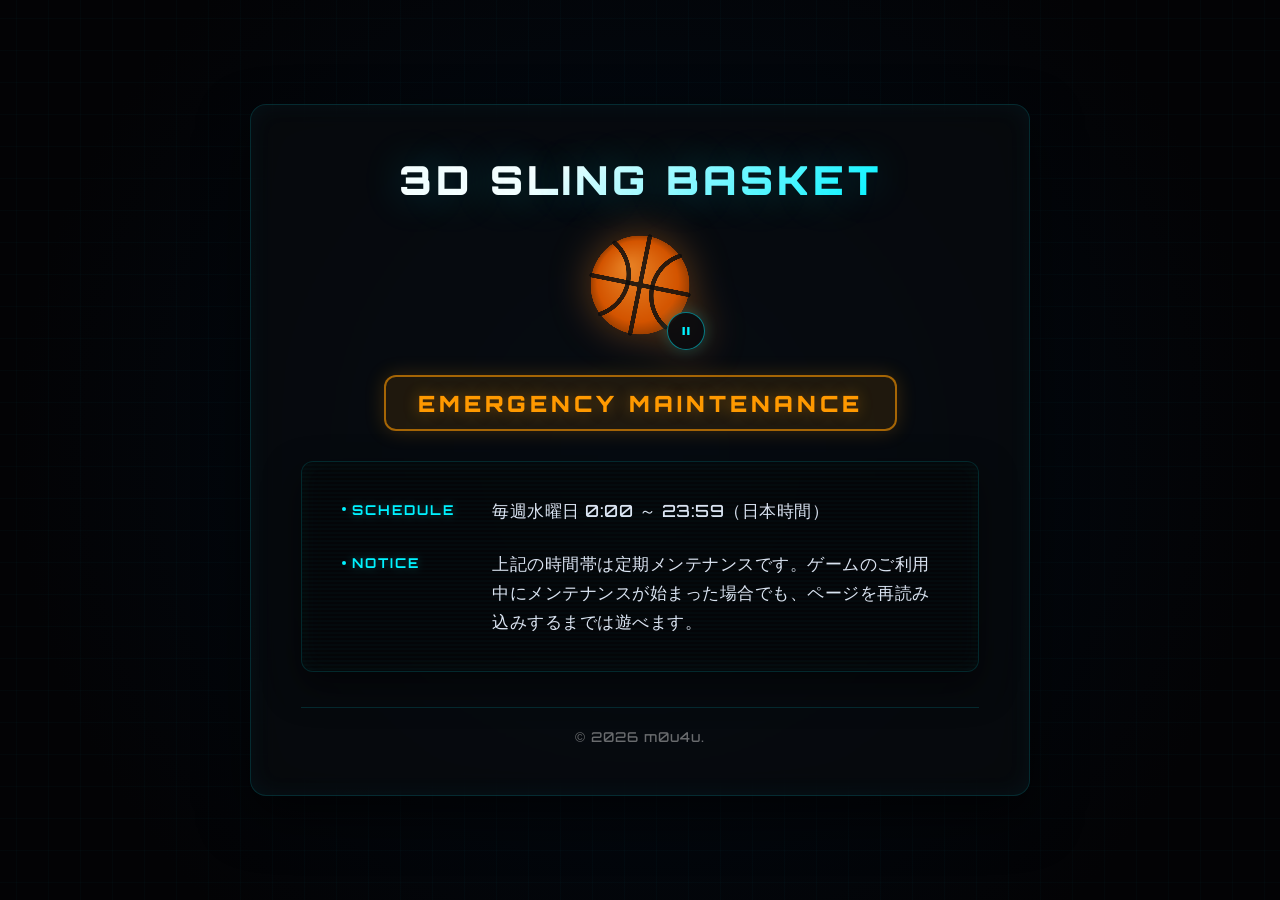
==== maintenance.html @ 414b1d93 "26.06.28 (Ver. 1.5.1)" ====
<!DOCTYPE html>
<html lang="ja">
<head>
    <meta charset="UTF-8">
    <meta name="robots" content="noindex, nofollow">
    <meta name="viewport" content="width=device-width, initial-scale=1.0">
    <title>MAINTENANCE - 3D SLING BASKET</title>
    <meta name="description" content="メンテナンスに関する情報をお伝えしています。">
    <meta name="generator" content="Gemini - Vibe Coding">
    <meta name="author" content="m0u4u & Gemini">
    
    <link rel="icon" href="favicon.ico" sizes="any">
    <link rel="icon" type="image/png" href="assets/favicon/favicon-512.png" sizes="512x512">
    <link rel="apple-touch-icon" href="assets/favicon/apple-touch-icon.png">
    <link rel="manifest" href="assets/favicon/manifest.json">
    
    <style>
        /* ==========================================
           1. フォント
           ========================================== */
        /* orbitron-500 - latin */
        @font-face {
            font-display: block;
            font-family: 'Orbitron';
            font-style: normal;
            font-weight: 500;
            src: url('assets/fonts/orbitron-v35-latin-500.woff2') format('woff2');
        }

        /* orbitron-700 - latin */
        @font-face {
            font-display: block;
            font-family: 'Orbitron';
            font-style: normal;
            font-weight: 700;
            src: url('assets/fonts/orbitron-v35-latin-700.woff2') format('woff2');
        }

        /* orbitron-900 - latin */
        @font-face {
            font-display: block;
            font-family: 'Orbitron';
            font-style: normal;
            font-weight: 900;
            src: url('assets/fonts/orbitron-v35-latin-900.woff2') format('woff2');
        }
        
        /* ==========================================
           2. グローバルスタイル＆変数設定
           ========================================== */
        :root {
            --color-bg: #030305;
            --color-panel-bg: rgba(12, 12, 18, 0.75);
            --color-text-main: #ffffff;
            --color-text-sub: rgba(230, 240, 255, 0.95);
            --color-text-muted: rgba(255, 255, 255, 0.4);
            --color-cyan: #00f2ff;
            --color-cyan-glow: rgba(0, 242, 255, 0.4);
            --color-orange: #e67e22;
            --color-orange-glow: rgba(230, 126, 34, 0.6);
            --color-orange-glow-soft: rgba(230, 126, 34, 0.4);
            --color-orange-glow-paused: rgba(230, 126, 34, 0.15);
            --color-border: rgba(0, 242, 255, 0.15);
            --font-game: 'Orbitron', -apple-system, BlinkMacSystemFont, "Segoe UI", Roboto, "Helvetica Neue", Arial, "Hiragino Kaku Gothic ProN", "Hiragino Sans", Meiryo, sans-serif;
            --spacing-base: 20px;
        }

        * {
            box-sizing: border-box;
        }

        body {
            margin: 0;
            padding: 0;
            background-color: var(--color-bg);
            color: var(--color-text-main);
            font-family: var(--font-game);
            display: flex;
            justify-content: center;
            align-items: center;
            min-height: 100vh;
            min-height: 100dvh;
            overflow: hidden;
            position: relative;
            
            background-image: 
                linear-gradient(rgba(0, 242, 255, 0.02) 1px, transparent 1px),
                linear-gradient(90deg, rgba(0, 242, 255, 0.02) 1px, transparent 1px),
                radial-gradient(circle at 50% 50%, rgba(0, 20, 40, 0.5) 0%, var(--color-bg) 80%);
            background-size: 32px 32px, 32px 32px, 100% 100%, 100% 100%;
            background-position: center;
        }
        
        /* アクセシビリティ */
        :focus-visible {
            outline: 2px solid var(--color-cyan);
            outline-offset: 4px;
            border-radius: 4px;
            box-shadow: 0 0 12px var(--color-cyan-glow);
        }

        ::-webkit-scrollbar { width: 8px; }
        ::-webkit-scrollbar-track { background: var(--color-bg); }
        ::-webkit-scrollbar-thumb {
            background: rgba(255, 255, 255, 0.2);
            border-radius: 4px;
        }
        ::-webkit-scrollbar-thumb:hover { background: var(--color-cyan); }

        /* ==========================================
           3. レイアウト＆コンテナ
           ========================================== */
        .maintenance-container {
            position: relative;
            text-align: center;
            padding: calc(var(--spacing-base) * 2) var(--spacing-base);
            width: 100%;
            min-height: 100dvh;
            display: flex;
            flex-direction: column;
            justify-content: center;
            align-items: center;
            background: transparent;
            border: none;
            animation: fadeInUp 0.7s cubic-bezier(0.16, 1, 0.3, 1) forwards;
            overflow-y: auto;
            z-index: 2;
        }

        .sp-only {
            display: inline;
        }

        /* ==========================================
           4. タイトル
           ========================================== */
        h1 {
            font-size: clamp(1.8rem, 6.5vw, 2.5rem);
            font-weight: 900;
            letter-spacing: 4px;
            background: linear-gradient(135deg, #ffffff 30%, var(--color-cyan) 100%);
            -webkit-background-clip: text;
            -webkit-text-fill-color: transparent;
            text-shadow: 0 0 40px rgba(0, 242, 255, 0.25);
            margin: 0 0 15px 0;
        }

        /* ==========================================
           5. アニメーションアイコン
           ========================================== */
        .icon-container {
            position: relative;
            margin: 0 auto 25px auto;
            width: 130px;
            height: 130px;
            display: flex;
            justify-content: center;
            align-items: center;
            filter: drop-shadow(0 0 20px var(--color-orange-glow-soft));
            transition: filter 0.4s ease;
        }

        .icon-container.is-paused {
            filter: drop-shadow(0 0 8px var(--color-orange-glow-paused));
        }

        .icon-container canvas {
            width: 110px;
            height: 110px;
            border-radius: 50%;
            animation: slowSpin 25s linear infinite;
        }

        .icon-container.is-paused canvas {
            animation-play-state: paused !important;
        }

        .control-btn {
            position: absolute;
            bottom: 0px;
            right: 0px;
            width: 38px;
            height: 38px;
            background: rgba(10, 12, 16, 0.9);
            border: 1px solid rgba(0, 242, 255, 0.5);
            border-radius: 50%;
            color: var(--color-cyan);
            cursor: pointer;
            display: flex;
            justify-content: center;
            align-items: center;
            box-shadow: 0 0 15px rgba(0, 242, 255, 0.2);
            transition: all 0.2s cubic-bezier(0.16, 1, 0.3, 1);
            padding: 0;
            z-index: 10;
            user-select: none;
            -webkit-user-select: none;
            -webkit-tap-highlight-color: transparent;
        }

        .control-btn:hover {
            background: rgba(0, 242, 255, 0.15);
            border-color: var(--color-cyan);
            box-shadow: 0 0 20px var(--color-cyan-glow);
            transform: scale(1.1);
        }

        .control-btn:active {
            transform: scale(0.95);
        }

        .control-btn .icon-pause { display: block; }
        .control-btn .icon-play { display: none; }
        .control-btn.is-paused .icon-play { display: block; fill: var(--color-cyan); margin-left: 2px; }
        .control-btn.is-paused .icon-pause { display: none; }

        /* ==========================================
           6. ステータスバッジ
           ========================================== */
        .status-badge {
            display: inline-flex;
            align-items: center;
            justify-content: center;
            padding: 12px 32px;
            background: rgba(0, 242, 255, 0.08);
            border: 2px solid rgba(0, 242, 255, 0.5);
            border-radius: 12px;
            font-size: clamp(1rem, 4vw, 1.4rem);
            font-weight: 900;
            letter-spacing: 4px;
            margin-bottom: 30px;
            color: var(--color-cyan);
            text-shadow: 0 0 15px var(--color-cyan-glow);
            box-shadow: 0 0 20px rgba(0, 242, 255, 0.15);
        }
        
        .status-badge::after { content: "REGULAR MAINTENANCE"; }

        .status-badge.emergency {
            background: rgba(255, 153, 0, 0.1);
            border-color: rgba(255, 153, 0, 0.6);
            color: rgba(255, 153, 0, 1);
            text-shadow: 0 0 15px rgba(255, 153, 0, 0.4);
            box-shadow: 0 0 20px rgba(255, 153, 0, 0.2);
        }
        
        .status-badge.emergency::after { content: "EMERGENCY MAINTENANCE"; }

        /* ==========================================
           7. パネル
           ========================================== */
        .info-panel {
            background: var(--color-panel-bg);
            border: 1px solid var(--color-border);
            border-radius: 12px;
            padding: 24px 20px;
            text-align: left;
            backdrop-filter: blur(12px);
            -webkit-backdrop-filter: blur(12px);
            box-shadow: 0 15px 35px rgba(0, 0, 0, 0.5), inset 0 0 20px rgba(0, 242, 255, 0.03);
            width: 100%;
            max-width: 500px;
            position: relative;
        }

        .info-panel::before {
            content: "";
            position: absolute;
            top: 0; left: 0; right: 0; bottom: 0;
            background: linear-gradient(rgba(18, 18, 24, 0) 50%, rgba(0, 242, 255, 0.02) 50%);
            background-size: 100% 4px;
            border-radius: 12px;
            pointer-events: none;
        }

        .info-row { margin-bottom: 24px; position: relative; z-index: 2; }
        .info-row:last-child { margin-bottom: 0; }

        .info-label {
            display: flex;
            align-items: center;
            gap: 6px;
            color: var(--color-cyan);
            font-size: clamp(0.75rem, 3vw, 0.85rem);
            letter-spacing: 2px;
            margin-bottom: 8px;
            font-weight: 700;
            text-shadow: 0 0 10px rgba(0, 242, 255, 0.3);
        }

        .info-label::before {
            content: "";
            display: inline-block;
            width: 4px;
            height: 4px;
            background: var(--color-cyan);
            border-radius: 50%;
        }

        .info-value {
            display: block;
            color: var(--color-text-sub);
            font-size: clamp(0.9rem, 3.5vw, 1.05rem);
            line-height: 1.7;
            font-weight: 500;
            letter-spacing: 0.03em;
        }

        /* ==========================================
           8. フッター
           ========================================== */
        footer {
            margin-top: 35px;
            padding-top: 20px;
            width: 100%;
            max-width: 500px;
            border-top: 1px solid var(--color-border);
            text-align: center;
            font-size: 0.85rem;
            color: var(--color-text-muted);
            letter-spacing: 1px;
        }

        /* ==========================================
           9. アニメーション＆アクセシビリティ
           ========================================== */
        @keyframes slowSpin {
            0% { transform: rotate(0deg); }
            100% { transform: rotate(360deg); }
        }

        @keyframes fadeInUp {
            0% { opacity: 0; transform: translateY(15px); }
            100% { opacity: 1; transform: translateY(0); }
        }

        @media (prefers-reduced-motion: reduce) {
            .maintenance-container { animation-duration: 0.01ms !important; opacity: 1; transform: none; }
            .icon-container canvas { animation: none !important; }
        }

        /* ==========================================
           10. PC・タブレット用レイアウト
           ========================================== */
        @media (min-width: 768px) {
            .maintenance-container {
                min-height: auto;
                max-width: 780px;
                width: 90%;
                padding: 50px 50px;
                background: rgba(10, 12, 16, 0.6);
                border: 1px solid var(--color-border);
                border-radius: 16px;
                backdrop-filter: blur(16px);
                -webkit-backdrop-filter: blur(16px);
                box-shadow: 0 20px 50px rgba(0, 0, 0, 0.6), inset 0 0 25px rgba(0, 242, 255, 0.05);
            }

            .sp-only { display: none; }

            .info-panel {
                max-width: 100%;
                padding: 35px 40px;
                background: rgba(0, 0, 0, 0.4);
            }

            .info-row {
                display: flex;
                align-items: flex-start;
                margin-bottom: 25px;
            }

            .info-label {
                min-width: 150px;
                margin-bottom: 0;
                padding-top: 4px;
            }

            .info-content { flex-grow: 1; }
            
            footer {
                max-width: 100%; 
            }
        }
    </style>
</head>
<body>
    <main class="maintenance-container">
        <h1>3D SLING BASKET</h1>
        
        <div class="icon-container">
            <canvas id="ballCanvas" width="512" height="512"></canvas>
            <button id="playPauseBtn" class="control-btn" title="アニメーションを一時停止する" aria-label="アニメーションを一時停止する">
                <svg class="icon-pause" width="14" height="14" viewBox="0 0 24 24" fill="currentColor">
                    <path d="M6 19h4V5H6v14zm8-14v14h4V5h-4z"/>
                </svg>
                <svg class="icon-play" width="14" height="14" viewBox="0 0 24 24" fill="currentColor">
                    <path d="M8 5v14l11-7z"/>
                </svg>
            </button>
        </div>

        <div class="status-badge emergency" role="status"></div>
        
        <div class="info-panel">
            <div class="info-row">
                <span class="info-label">SCHEDULE</span>
                <div class="info-content">
                    <strong class="info-value">毎週水曜日 0:00 ～ 23:59（日本時間）</strong>
                </div>
            </div>
            <div class="info-row">
                <span class="info-label">NOTICE</span>
                <div class="info-content">
                    <span class="info-value">上記の時間帯は定期メンテナンスです。<br class="sp-only">ゲームのご利用中にメンテナンスが始まった場合でも、ページを再読み込みするまでは遊べます。</span>
                </div>
            </div>
        </div>

        <footer>
            &copy; 2026 m0u4u.
        </footer>
    </main>

    <script>
        (function () {
            'use strict';

            const canvas = document.getElementById('ballCanvas');
            if (!canvas) return;

            const ctx = canvas.getContext('2d', { alpha: true });
            const btn = document.getElementById('playPauseBtn');
            const container = canvas.parentElement;
            
            const centerX = 256;
            const centerY = 256;
            const br = 230; 
            const rotationAngle = 0.2; 

            function drawBall() {
                ctx.clearRect(0, 0, canvas.width, canvas.height);
                ctx.save();
                ctx.translate(centerX, centerY);
                ctx.rotate(rotationAngle);

                const grad = ctx.createRadialGradient(-br * 0.3, -br * 0.3, br * 0.1, 0, 0, br);
                grad.addColorStop(0, '#e67e22');   
                grad.addColorStop(0.8, '#d35400'); 
                grad.addColorStop(1, '#a04000');   
                
                ctx.fillStyle = grad;
                ctx.beginPath();
                ctx.arc(0, 0, br, 0, Math.PI * 2);
                ctx.fill();

                ctx.strokeStyle = 'rgba(15, 15, 15, 0.85)';
                ctx.lineWidth = Math.max(4, br * 0.09);
                ctx.lineCap = 'round';
                
                ctx.beginPath();
                ctx.moveTo(-br, 0); ctx.lineTo(br, 0);
                ctx.moveTo(0, -br); ctx.lineTo(0, br);
                ctx.stroke();
                
                ctx.beginPath(); 
                ctx.arc(-br * 1.1, 0, br * 0.85, -Math.PI/3, Math.PI/3); ctx.stroke();
                ctx.beginPath(); 
                ctx.arc(br * 1.1, 0, br * 0.85, Math.PI * 2/3, Math.PI * 4/3); ctx.stroke();
                
                ctx.restore();
            }

            drawBall();

            const prefersReducedMotion = window.matchMedia('(prefers-reduced-motion: reduce)').matches;
            if (prefersReducedMotion && btn && container) {
                container.classList.add('is-paused');
                btn.classList.add('is-paused');
                btn.dataset.manualPaused = 'true';
                btn.setAttribute('title', 'アニメーションを再生する');
                btn.setAttribute('aria-label', 'アニメーションを再生する');
            }

            document.addEventListener('visibilitychange', function() {
                if (document.hidden) {
                    if (container) container.classList.add('is-paused');
                    if (btn) btn.classList.add('is-paused');
                } else {
                    if (btn && !btn.dataset.manualPaused) {
                        if (container) container.classList.remove('is-paused');
                        btn.classList.remove('is-paused');
                    }
                }
            }, false);

            if (btn && container) {
                btn.addEventListener('click', function () {
                    const isPaused = container.classList.toggle('is-paused');
                    btn.classList.toggle('is-paused', isPaused);
                    
                    if (isPaused) {
                        btn.dataset.manualPaused = 'true';
                        btn.setAttribute('title', 'アニメーションを再生する');
                        btn.setAttribute('aria-label', 'アニメーションを再生する');
                    } else {
                        delete btn.dataset.manualPaused;
                        btn.setAttribute('title', 'アニメーションを一時停止する');
                        btn.setAttribute('aria-label', 'アニメーションを一時停止する');
                    }
                });
            }
        })();
    </script>
</body>
</html>
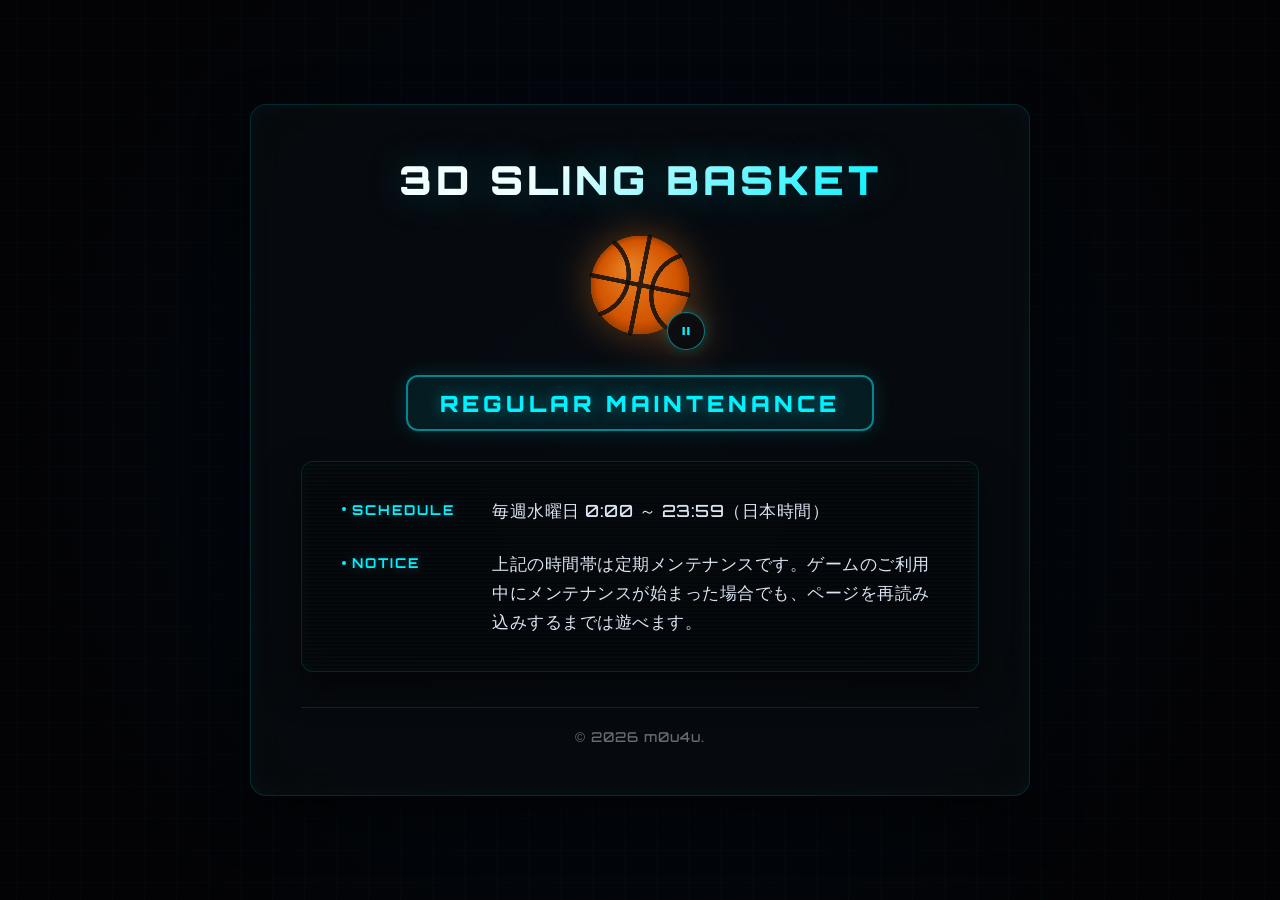
==== commit 9d1895c5: "26.06.29_2 (Ver. 1.5.1)" ====
--- a/maintenance.html
+++ b/maintenance.html
@@ -5,384 +5,21 @@
     <meta name="robots" content="noindex, nofollow">
     <meta name="viewport" content="width=device-width, initial-scale=1.0">
     <title>MAINTENANCE - 3D SLING BASKET</title>
+
+    <script>
+        if (window.location.hostname.includes('github.io')) window.location.href = 'https://3d-sling-basket.pages.dev/';
+    </script>
+
     <meta name="description" content="メンテナンスに関する情報をお伝えしています。">
     <meta name="generator" content="Gemini - Vibe Coding">
     <meta name="author" content="m0u4u & Gemini">
+
+    <link rel="stylesheet" href="https://m0u4u.github.io/3d-sling-basket/css/maintenance.css?ver=26.06.29">
     
     <link rel="icon" href="favicon.ico" sizes="any">
     <link rel="icon" type="image/png" href="assets/favicon/favicon-512.png" sizes="512x512">
     <link rel="apple-touch-icon" href="assets/favicon/apple-touch-icon.png">
     <link rel="manifest" href="assets/favicon/manifest.json">
-    
-    <style>
-        /* ==========================================
-           1. フォント
-           ========================================== */
-        /* orbitron-500 - latin */
-        @font-face {
-            font-display: block;
-            font-family: 'Orbitron';
-            font-style: normal;
-            font-weight: 500;
-            src: url('assets/fonts/orbitron-v35-latin-500.woff2') format('woff2');
-        }
-
-        /* orbitron-700 - latin */
-        @font-face {
-            font-display: block;
-            font-family: 'Orbitron';
-            font-style: normal;
-            font-weight: 700;
-            src: url('assets/fonts/orbitron-v35-latin-700.woff2') format('woff2');
-        }
-
-        /* orbitron-900 - latin */
-        @font-face {
-            font-display: block;
-            font-family: 'Orbitron';
-            font-style: normal;
-            font-weight: 900;
-            src: url('assets/fonts/orbitron-v35-latin-900.woff2') format('woff2');
-        }
-        
-        /* ==========================================
-           2. グローバルスタイル＆変数設定
-           ========================================== */
-        :root {
-            --color-bg: #030305;
-            --color-panel-bg: rgba(12, 12, 18, 0.75);
-            --color-text-main: #ffffff;
-            --color-text-sub: rgba(230, 240, 255, 0.95);
-            --color-text-muted: rgba(255, 255, 255, 0.4);
-            --color-cyan: #00f2ff;
-            --color-cyan-glow: rgba(0, 242, 255, 0.4);
-            --color-orange: #e67e22;
-            --color-orange-glow: rgba(230, 126, 34, 0.6);
-            --color-orange-glow-soft: rgba(230, 126, 34, 0.4);
-            --color-orange-glow-paused: rgba(230, 126, 34, 0.15);
-            --color-border: rgba(0, 242, 255, 0.15);
-            --font-game: 'Orbitron', -apple-system, BlinkMacSystemFont, "Segoe UI", Roboto, "Helvetica Neue", Arial, "Hiragino Kaku Gothic ProN", "Hiragino Sans", Meiryo, sans-serif;
-            --spacing-base: 20px;
-        }
-
-        * {
-            box-sizing: border-box;
-        }
-
-        body {
-            margin: 0;
-            padding: 0;
-            background-color: var(--color-bg);
-            color: var(--color-text-main);
-            font-family: var(--font-game);
-            display: flex;
-            justify-content: center;
-            align-items: center;
-            min-height: 100vh;
-            min-height: 100dvh;
-            overflow: hidden;
-            position: relative;
-            
-            background-image: 
-                linear-gradient(rgba(0, 242, 255, 0.02) 1px, transparent 1px),
-                linear-gradient(90deg, rgba(0, 242, 255, 0.02) 1px, transparent 1px),
-                radial-gradient(circle at 50% 50%, rgba(0, 20, 40, 0.5) 0%, var(--color-bg) 80%);
-            background-size: 32px 32px, 32px 32px, 100% 100%, 100% 100%;
-            background-position: center;
-        }
-        
-        /* アクセシビリティ */
-        :focus-visible {
-            outline: 2px solid var(--color-cyan);
-            outline-offset: 4px;
-            border-radius: 4px;
-            box-shadow: 0 0 12px var(--color-cyan-glow);
-        }
-
-        ::-webkit-scrollbar { width: 8px; }
-        ::-webkit-scrollbar-track { background: var(--color-bg); }
-        ::-webkit-scrollbar-thumb {
-            background: rgba(255, 255, 255, 0.2);
-            border-radius: 4px;
-        }
-        ::-webkit-scrollbar-thumb:hover { background: var(--color-cyan); }
-
-        /* ==========================================
-           3. レイアウト＆コンテナ
-           ========================================== */
-        .maintenance-container {
-            position: relative;
-            text-align: center;
-            padding: calc(var(--spacing-base) * 2) var(--spacing-base);
-            width: 100%;
-            min-height: 100dvh;
-            display: flex;
-            flex-direction: column;
-            justify-content: center;
-            align-items: center;
-            background: transparent;
-            border: none;
-            animation: fadeInUp 0.7s cubic-bezier(0.16, 1, 0.3, 1) forwards;
-            overflow-y: auto;
-            z-index: 2;
-        }
-
-        .sp-only {
-            display: inline;
-        }
-
-        /* ==========================================
-           4. タイトル
-           ========================================== */
-        h1 {
-            font-size: clamp(1.8rem, 6.5vw, 2.5rem);
-            font-weight: 900;
-            letter-spacing: 4px;
-            background: linear-gradient(135deg, #ffffff 30%, var(--color-cyan) 100%);
-            -webkit-background-clip: text;
-            -webkit-text-fill-color: transparent;
-            text-shadow: 0 0 40px rgba(0, 242, 255, 0.25);
-            margin: 0 0 15px 0;
-        }
-
-        /* ==========================================
-           5. アニメーションアイコン
-           ========================================== */
-        .icon-container {
-            position: relative;
-            margin: 0 auto 25px auto;
-            width: 130px;
-            height: 130px;
-            display: flex;
-            justify-content: center;
-            align-items: center;
-            filter: drop-shadow(0 0 20px var(--color-orange-glow-soft));
-            transition: filter 0.4s ease;
-        }
-
-        .icon-container.is-paused {
-            filter: drop-shadow(0 0 8px var(--color-orange-glow-paused));
-        }
-
-        .icon-container canvas {
-            width: 110px;
-            height: 110px;
-            border-radius: 50%;
-            animation: slowSpin 25s linear infinite;
-        }
-
-        .icon-container.is-paused canvas {
-            animation-play-state: paused !important;
-        }
-
-        .control-btn {
-            position: absolute;
-            bottom: 0px;
-            right: 0px;
-            width: 38px;
-            height: 38px;
-            background: rgba(10, 12, 16, 0.9);
-            border: 1px solid rgba(0, 242, 255, 0.5);
-            border-radius: 50%;
-            color: var(--color-cyan);
-            cursor: pointer;
-            display: flex;
-            justify-content: center;
-            align-items: center;
-            box-shadow: 0 0 15px rgba(0, 242, 255, 0.2);
-            transition: all 0.2s cubic-bezier(0.16, 1, 0.3, 1);
-            padding: 0;
-            z-index: 10;
-            user-select: none;
-            -webkit-user-select: none;
-            -webkit-tap-highlight-color: transparent;
-        }
-
-        .control-btn:hover {
-            background: rgba(0, 242, 255, 0.15);
-            border-color: var(--color-cyan);
-            box-shadow: 0 0 20px var(--color-cyan-glow);
-            transform: scale(1.1);
-        }
-
-        .control-btn:active {
-            transform: scale(0.95);
-        }
-
-        .control-btn .icon-pause { display: block; }
-        .control-btn .icon-play { display: none; }
-        .control-btn.is-paused .icon-play { display: block; fill: var(--color-cyan); margin-left: 2px; }
-        .control-btn.is-paused .icon-pause { display: none; }
-
-        /* ==========================================
-           6. ステータスバッジ
-           ========================================== */
-        .status-badge {
-            display: inline-flex;
-            align-items: center;
-            justify-content: center;
-            padding: 12px 32px;
-            background: rgba(0, 242, 255, 0.08);
-            border: 2px solid rgba(0, 242, 255, 0.5);
-            border-radius: 12px;
-            font-size: clamp(1rem, 4vw, 1.4rem);
-            font-weight: 900;
-            letter-spacing: 4px;
-            margin-bottom: 30px;
-            color: var(--color-cyan);
-            text-shadow: 0 0 15px var(--color-cyan-glow);
-            box-shadow: 0 0 20px rgba(0, 242, 255, 0.15);
-        }
-        
-        .status-badge::after { content: "REGULAR MAINTENANCE"; }
-
-        .status-badge.emergency {
-            background: rgba(255, 153, 0, 0.1);
-            border-color: rgba(255, 153, 0, 0.6);
-            color: rgba(255, 153, 0, 1);
-            text-shadow: 0 0 15px rgba(255, 153, 0, 0.4);
-            box-shadow: 0 0 20px rgba(255, 153, 0, 0.2);
-        }
-        
-        .status-badge.emergency::after { content: "EMERGENCY MAINTENANCE"; }
-
-        /* ==========================================
-           7. パネル
-           ========================================== */
-        .info-panel {
-            background: var(--color-panel-bg);
-            border: 1px solid var(--color-border);
-            border-radius: 12px;
-            padding: 24px 20px;
-            text-align: left;
-            backdrop-filter: blur(12px);
-            -webkit-backdrop-filter: blur(12px);
-            box-shadow: 0 15px 35px rgba(0, 0, 0, 0.5), inset 0 0 20px rgba(0, 242, 255, 0.03);
-            width: 100%;
-            max-width: 500px;
-            position: relative;
-        }
-
-        .info-panel::before {
-            content: "";
-            position: absolute;
-            top: 0; left: 0; right: 0; bottom: 0;
-            background: linear-gradient(rgba(18, 18, 24, 0) 50%, rgba(0, 242, 255, 0.02) 50%);
-            background-size: 100% 4px;
-            border-radius: 12px;
-            pointer-events: none;
-        }
-
-        .info-row { margin-bottom: 24px; position: relative; z-index: 2; }
-        .info-row:last-child { margin-bottom: 0; }
-
-        .info-label {
-            display: flex;
-            align-items: center;
-            gap: 6px;
-            color: var(--color-cyan);
-            font-size: clamp(0.75rem, 3vw, 0.85rem);
-            letter-spacing: 2px;
-            margin-bottom: 8px;
-            font-weight: 700;
-            text-shadow: 0 0 10px rgba(0, 242, 255, 0.3);
-        }
-
-        .info-label::before {
-            content: "";
-            display: inline-block;
-            width: 4px;
-            height: 4px;
-            background: var(--color-cyan);
-            border-radius: 50%;
-        }
-
-        .info-value {
-            display: block;
-            color: var(--color-text-sub);
-            font-size: clamp(0.9rem, 3.5vw, 1.05rem);
-            line-height: 1.7;
-            font-weight: 500;
-            letter-spacing: 0.03em;
-        }
-
-        /* ==========================================
-           8. フッター
-           ========================================== */
-        footer {
-            margin-top: 35px;
-            padding-top: 20px;
-            width: 100%;
-            max-width: 500px;
-            border-top: 1px solid var(--color-border);
-            text-align: center;
-            font-size: 0.85rem;
-            color: var(--color-text-muted);
-            letter-spacing: 1px;
-        }
-
-        /* ==========================================
-           9. アニメーション＆アクセシビリティ
-           ========================================== */
-        @keyframes slowSpin {
-            0% { transform: rotate(0deg); }
-            100% { transform: rotate(360deg); }
-        }
-
-        @keyframes fadeInUp {
-            0% { opacity: 0; transform: translateY(15px); }
-            100% { opacity: 1; transform: translateY(0); }
-        }
-
-        @media (prefers-reduced-motion: reduce) {
-            .maintenance-container { animation-duration: 0.01ms !important; opacity: 1; transform: none; }
-            .icon-container canvas { animation: none !important; }
-        }
-
-        /* ==========================================
-           10. PC・タブレット用レイアウト
-           ========================================== */
-        @media (min-width: 768px) {
-            .maintenance-container {
-                min-height: auto;
-                max-width: 780px;
-                width: 90%;
-                padding: 50px 50px;
-                background: rgba(10, 12, 16, 0.6);
-                border: 1px solid var(--color-border);
-                border-radius: 16px;
-                backdrop-filter: blur(16px);
-                -webkit-backdrop-filter: blur(16px);
-                box-shadow: 0 20px 50px rgba(0, 0, 0, 0.6), inset 0 0 25px rgba(0, 242, 255, 0.05);
-            }
-
-            .sp-only { display: none; }
-
-            .info-panel {
-                max-width: 100%;
-                padding: 35px 40px;
-                background: rgba(0, 0, 0, 0.4);
-            }
-
-            .info-row {
-                display: flex;
-                align-items: flex-start;
-                margin-bottom: 25px;
-            }
-
-            .info-label {
-                min-width: 150px;
-                margin-bottom: 0;
-                padding-top: 4px;
-            }
-
-            .info-content { flex-grow: 1; }
-            
-            footer {
-                max-width: 100%; 
-            }
-        }
-    </style>
 </head>
 <body>
     <main class="maintenance-container">
@@ -400,7 +37,7 @@
             </button>
         </div>
 
-        <div class="status-badge emergency" role="status"></div>
+        <div class="status-badge" role="status"></div>
         
         <div class="info-panel">
             <div class="info-row">
